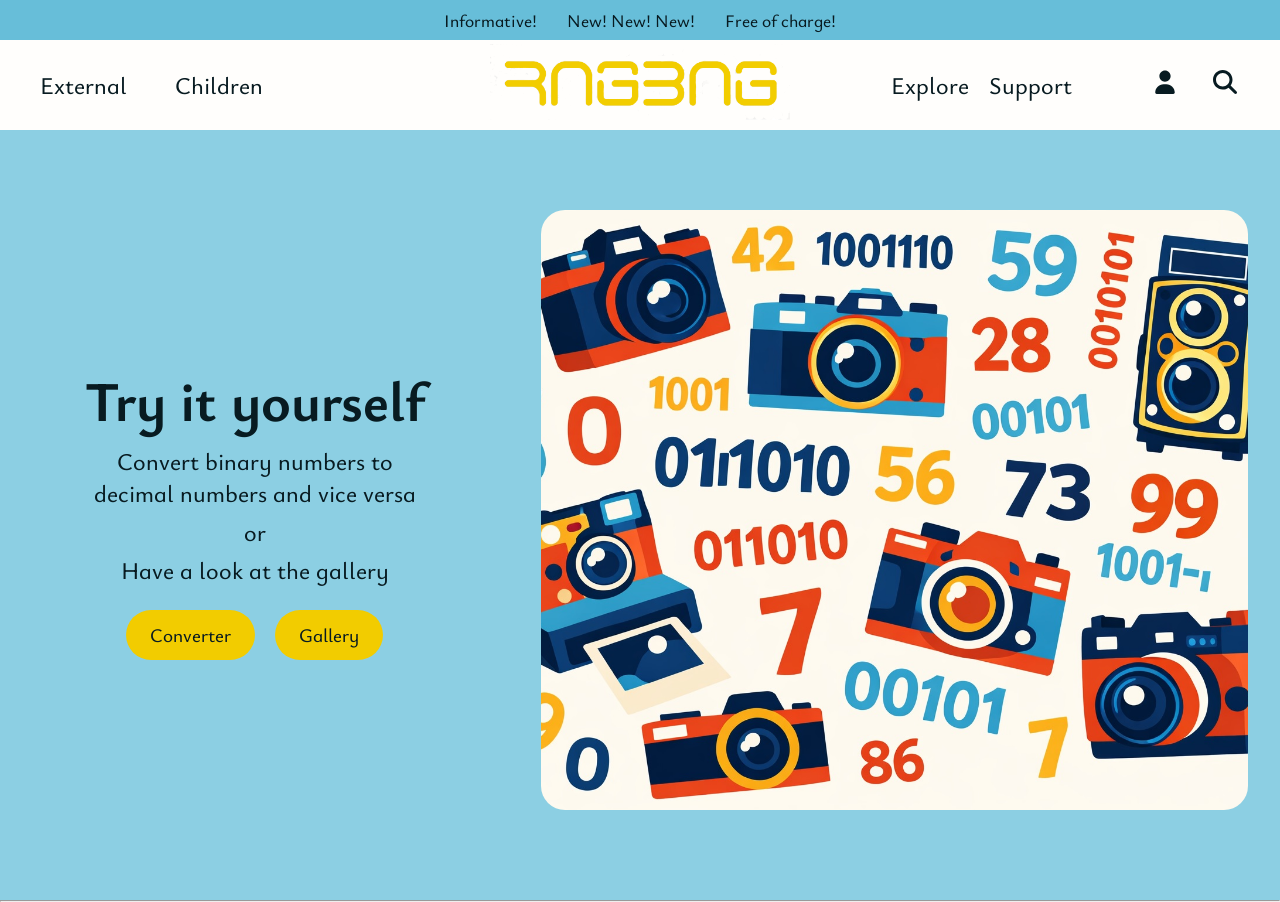
==== index.html @ cac08c7c "converter systems added 2,8,10,16 interconvert (Sem2)" ====
<!DOCTYPE html>
<html lang="de">
<head>
    <meta charset="UTF-8">
    <meta name="viewport" content="width=device-width, initial-scale=1.0">
    <link rel="stylesheet" href="styles.css">
    <title>index</title>

</head>
<body>    
    <header>
        <div class="headertopcontainer">
            <div class="topbox">
                <span>Informative!</span>
            </div>
            <div class="topbox">
                <span>New! New! New!</span>
            </div>
            <div class="topbox">
                <span>Free of charge!</span>
            </div>
        </div>

        <nav class="myNavbar">
            <!-- LEFT ZONE -->
             <div class="nav-zone nav-left">
                <div class="dropdown">
                    <span>External</span>
                    <ul class="dropdown-menu">
                        <li><a href="https://www.canon.de">Canon</a></li>
                        <li><a href="https://gopro.com/de/de/GoPro">GoPro</a></li>
                        <li><a href="https://www.hasselblad.com/">Hasselblad</a></li>
                        <li><a href="https://leica-camera.com/de-DE">Leica</a></li>
                        <li><a href="https://shop.lomography.com/de/">lomography</a></li>
                        <li><a href="https://mamiya.uk/">Mamiya</a></li>
                        <li><a href="https://www.minoltadigital.com/cameras">Minolta</a></li>
                        <li><a href="https://www.nikon.de">Nikon</a></li>
                        <li><a href="https://pentax.eu/de">Pentax</a></li>
                        <li><a href="https://www.olympus.de/">Olympus</a></li>
                        <li><a href="https://www.sony.de">Sony</a></li>
                    </ul> 
                </div>
                <div class="dropdown">
                    <span>Children</span>
                        <ul class="dropdown-menu">
                            <li>
                                <a href="drawing.html">Drawing</a>
                            </li>
                        </ul>
                </div>
            </div>

            <!-- LOGO CENTER -->
            <div class="nav-logo">
                <a href="index.html">
                    <img src="src/img/logoRagbagWOBackground.svg" 
                    alt="Logo - Ragbag Start page"
                    class="logoRagbag">
                </a>
            </div>

            <!-- RIGHT ZONE -->
            <div class="nav-zone nav-right">
                <!-- Right zone left part-->
                <div class="nav-internallinks">
                    <div class="dropdown">
                        <span>Explore</span>
                        <ul class="dropdown-menu">
                            <li><a href="Zahlensystemkonverter.html">Number converter</a></li>
                            <li><a href="Gallerie.html">Gallery</a></li>
                            <li><a href="MeinWunschfotoapparat.html">my dream camera</a></li>
                        </ul>
                    </div>
                    <div class ="dropdown">
                        <span>Support</span>
                        <ul class="dropdown-menu">
                            <li><a href="Impressum.html">Imprint</a></li>
                        </ul>
                    </div>
                </div>

                <!-- RIGHT Icons -->
                <div class="nav-icons">
                    <a href="Login.html" class="icon">
                        <svg xmlns="http://www.w3.org/2000/svg" viewBox="0 0 640 640"><!--!Font Awesome Free v7.1.0 by @fontawesome - https://fontawesome.com License - https://fontawesome.com/license/free Copyright 2026 Fonticons, Inc.-->
                            <path d="M320 312C386.3 312 440 258.3 440 192C440 125.7 386.3 72 320 72C253.7 72 200 125.7 200 192C200 258.3 253.7 312 320 312zM290.3 368C191.8 368 112 447.8 112 546.3C112 562.7 125.3 576 141.7 576L498.3 576C514.7 576 528 562.7 528 546.3C528 447.8 448.2 368 349.7 368L290.3 368z"/>
                        </svg>
                    </a>
                    <a href="Search.html" class="icon">
                        <svg xmlns="http://www.w3.org/2000/svg" viewBox="0 0 640 640"><!--!Font Awesome Free v7.1.0 by @fontawesome - https://fontawesome.com License - https://fontawesome.com/license/free Copyright 2026 Fonticons, Inc.-->
                            <path d="M480 272C480 317.9 465.1 360.3 440 394.7L566.6 521.4C579.1 533.9 579.1 554.2 566.6 566.7C554.1 579.2 533.8 579.2 521.3 566.7L394.7 440C360.3 465.1 317.9 480 272 480C157.1 480 64 386.9 64 272C64 157.1 157.1 64 272 64C386.9 64 480 157.1 480 272zM272 416C351.5 416 416 351.5 416 272C416 192.5 351.5 128 272 128C192.5 128 128 192.5 128 272C128 351.5 192.5 416 272 416z"/>
                        </svg>
                    </a>
                </div>
            </div>

            <!-- BURGER -->
            <div class="burger" onclick="toggleMenu()">☰</div>
        </nav>
        
        <!-- Mobile Dropdown Container-->
        <div class="mobile-menu" id="mobileMenu">
            <div class="mobile-item dropdown">External
                <ul class="dropdown-menu">
                    <li><a href="https://www.canon.de">Canon</a></li>
                    <li><a href="https://gopro.com/de/de/GoPro">GoPro</a></li>
                    <li><a href="https://www.hasselblad.com/">Hasselblad</a></li>
                    <li><a href="https://leica-camera.com/de-DE">Leica</a></li>
                    <li><a href="https://shop.lomography.com/de/">lomography</a></li>
                    <li><a href="https://mamiya.uk/">Mamiya</a></li>
                    <li><a href="https://www.minoltadigital.com/cameras">Minolta</a></li>
                    <li><a href="https://www.nikon.de">Nikon</a></li>
                    <li><a href="https://pentax.eu/de">Pentax</a></li>
                    <li><a href="https://www.olympus.de/">Olympus</a></li>
                    <li><a href="https://www.sony.de">Sony</a></li>
                </ul>
            </div>
            <div class="mobile-item dropdown">Explore
                <ul class="dropdown-menu">
                    <li><a href="Zahlensystemkonverter.html">Number converter</a></li>
                    <li><a href="Gallerie.html">Gallery</a></li>
                    <li><a href="MeinWunschfotoapparat.html">dream camera</a></li>
                </ul>
            </div>
            <div class="mobile-item dropdown">Support
                <ul class="dropdown-menu">
                    <li><a href="Impressum.html">Imprint</a></li>
                </ul>
            </div>
            <div class="mobile-item dropdown">
                <a href="Login.html" class="icon">Login
                    <svg xmlns="http://www.w3.org/2000/svg" viewBox="0 0 640 640"><!--!Font Awesome Free v7.1.0 by @fontawesome - https://fontawesome.com License - https://fontawesome.com/license/free Copyright 2026 Fonticons, Inc.-->
                        <path d="M320 312C386.3 312 440 258.3 440 192C440 125.7 386.3 72 320 72C253.7 72 200 125.7 200 192C200 258.3 253.7 312 320 312zM290.3 368C191.8 368 112 447.8 112 546.3C112 562.7 125.3 576 141.7 576L498.3 576C514.7 576 528 562.7 528 546.3C528 447.8 448.2 368 349.7 368L290.3 368z"/>
                    </svg>
                </a>
            </div>
            <div class="mobile-item dropdown">
                <a href="Search.html" class="icon">Search
                    <svg xmlns="http://www.w3.org/2000/svg" viewBox="0 0 640 640"><!--!Font Awesome Free v7.1.0 by @fontawesome - https://fontawesome.com License - https://fontawesome.com/license/free Copyright 2026 Fonticons, Inc.-->
                        <path d="M480 272C480 317.9 465.1 360.3 440 394.7L566.6 521.4C579.1 533.9 579.1 554.2 566.6 566.7C554.1 579.2 533.8 579.2 521.3 566.7L394.7 440C360.3 465.1 317.9 480 272 480C157.1 480 64 386.9 64 272C64 157.1 157.1 64 272 64C386.9 64 480 157.1 480 272zM272 416C351.5 416 416 351.5 416 272C416 192.5 351.5 128 272 128C192.5 128 128 192.5 128 272C128 351.5 192.5 416 272 416z"/>
                    </svg>
                </a>
            </div>
        </div>
    </header>

    <main>
        <div class="maincontainer">
            <div class="mainLeftBox">
                <div class="mainLeftBoxText">
                    <section class="intro">
                        <h1>Try it yourself</h1>
                        <p>Convert binary numbers to</p>
                        <p>decimal numbers and vice versa</p>
                        <p class="dividingText">or</p>
                        <p>Have a look at the gallery</p>
                    </section>
                </div>
                <div class="button-group">
                    <a href="Zahlensystemkonverter.html" class="btnlike">Converter</a>
                    <a href="Gallerie.html" class="btnlike">Gallery</a>
                </div>
            </div>
            <div class="image-wrapper">
                <a>
                    <img src="src/img/Startpage_theme.jpg">
                    alt="Startpage image"
                    class="startpageImage">
                </a>
            </div>
        </div>
    </main>
    <hr>
    <script src="navbar.js"></script>
</body>
</html>
---- styles.css ----
:root {
    --background-dark: #081B21;
    --background-light: #fffefc;
    --primary-color: #67BED9;
    --secondary-color: #D85727;
    --tertiary-color: #F08756;
    --color-logo: #F2CC00;
    --primary-light-color:#BDE3EF;
    --secondary-dark-color: #AC4520;
}

@font-face {
  font-family: 'YsabeauInfant';
  src: url('fonts/YsabeauInfant-VariableFont_wght.ttf') format('truetype');
  font-weight: 100 900; /* Definiert das Gewicht von Light (100) bis Bold (900) */
  font-style: normal; /* Normale Schrift */
}

@font-face {
  font-family: 'YsabeauInfant';
  src: url('fonts/YsabeauInfant-Italic-VariableFont_wght.ttf') format('truetype');
  font-weight: 100 900; /* Definiert das Gewicht von Light (100) bis Bold (900) */
  font-style: italic; /* Kursivschrift */
}

* {
    margin: 0;
    box-sizing: border-box;
}

body {
    background-color: var(--background-light);
    color: var(--background-dark);
    font-family: 'YsabeauInfant', sans-serif;
    font-weight: 500; /* Normales Gewicht */
}

input, select, select option, textarea, button {
    font-family: inherit; /* erbt die Schrift von body oder * */
}

.headertopcontainer {
    height: 2.5rem;
    background-color: var(--primary-color);
    display: flex;
    justify-content: center;
    gap: 30px;
    font-size: 1.1rem;
    align-items: center;
}

.myNavbar {
    display: grid;
    grid-template-columns: 1fr auto 1fr;
    align-items: center;
    font-size: 1.3rem;
    height: 90px;
    padding: 0 40px;

    background-color: var(--background-light);
    position: relative;
}

.nav-zone {
    display: flex;
    align-items: center;
}

.nav-right {
    justify-content: flex-end;
    gap: 48px;
}


/* Logo */
.nav-logo {
    justify-self: center;
}

.nav-logo img {
    width: 300px;
    max-height: 90%;
    max-width: 50vw;
}

/* Links & Icons */
.nav-left {
    justify-self: start;
    gap: 48px;
}
.nav-internallinks {
    display: flex;
    gap: 20px;
    margin-left:
    30px;
}
.nav-icons {
    display: flex;
    gap: 30px;
    justify-self: end;
    margin-left: 30px;
}

.icon svg{
    width: 30px;
    height: 30px;
    gap: 10px;
    fill: var(--background-dark);
}


/* Dropdown */
.dropdown {
    position: relative;
    cursor: pointer;
}
.dropdown span {
    font-size: 1.5rem;
    font-weight: 500;
}
.dropdown-menu {
    position: absolute;
    top: 100%;
    left: 0;
    display: none;
    min-width: 160px;
    background-color: var(--background-light);
    list-style: none;
    padding: 10px 0;
    margin-top: 0;
    z-index: 9999;
}

.dropdown-menu li {
    padding: 8px 16px;
}
.dropdown-menu li a {
    text-decoration: none;
    color: var(--background-dark);
    background-color: var(--background-light);
}
.dropdown:hover .dropdown-menu {
    display: block;
}

.dropdown-menu li a:hover{
    font-weight: bold;
}

/* Icons */
.icon {
    font-size: 20px;
    cursor: pointer;
}

/* Burger Icon */
.burger {
    display: none;
    font-size: 28px;
    cursor: pointer;
    margin-left: 40px;
}

/* muss man nicht nur in Mobile version auf none setzen sondern auch in der Desktop vers. */
.mobile-menu {
        display: none;
}


/* === MAIN ===*/
.intro h1 {
    font-size: 3.5rem;
    font-weight: bolder;
    text-align: center;
    margin-bottom: 0.5rem;
}

.intro h2 {
    font-size: 2.5rem;
    font-weight: bolder;
    text-align: center;
    margin-bottom: 0.5rem;
}

.intro h3 {
    font-size: 1.5rem;
    font-weight: bolder;
    text-align: center;
    margin-bottom: 0.5rem;
}

.intro p, .introPage p {
  font-size: 1.5rem;    /* Normale Textgröße */
  margin-bottom: 0.5rem;
  text-align: center;
  margin:0%;
}
.dividingText {
    padding: 0.4rem 0;
}

.maincontainer {
    background-color: #8CCFE3;
    display: flex;
    height: calc(100vh - 2.5rem - 90px);
    display: flex;
    justify-content: space-between;
}

.mainLeftBox {
    background-color: #8CCFE3;
    width: 45vw;
    display: flex;
    justify-content: center;
    align-items: center;
    flex-direction: column;
}

.image-wrapper {
  width: clamp(300px, calc(100vw - 6.5rem - 90px), 800px);
  height: clamp(240px, calc(100vh - 12.5rem - 90px), 600px);
  margin: 5rem 2rem;
  border-radius: 24px;
  overflow: hidden; /* extrem wichtig */
}

.image-wrapper img {
  width: 100%;
  height: 100%;
  object-fit: cover;
}
.button-group {
    margin-top: 1rem;
}

.btnlike {
  display: inline-block;       /* important for anchors to behave like buttons */
  padding: 0.75rem 1.5rem;
  margin: 0.5rem;
  font-size: 1.2rem;
  border: none;
  border-radius: 9999px;
  background-color: var(--color-logo);
  color: var(--background-dark);
  text-decoration: none;       /* remove underline from <a> */
  cursor: pointer;
  transition: background-color 0.3s, transform 0.2s;
}

.btnlike:hover {
  background-color: #559bbd;
  transform: translateY(-2px);
}

.btnlike:active {
  transform: translateY(0);
}

.introPage h2, .introPageAA h2{
    font-size: 2.8rem;
    font-weight: normal;
    text-align: center;
}

.introPage h3, .introPageAA h3 {
    font-size: 1.8rem;
    text-align: center;
    margin-bottom: 1rem;
    font-weight: normal;
}

.maincontImpressum .introPage h2, .mainLogin .introPage h2, .centralboxConvert .introPage h2{
    padding: 1rem 0 0 0;
    background-color: var(--tertiary-color);
}
.maincontImpressum .introPage h3, .mainLogin .introPage h3 {
    padding-bottom: 1.5rem;
    background-color: var(--tertiary-color);
    margin-bottom: 3rem;
}

/* === Gallery === */
.maincontainerGal {
    background-color: var(--background-dark);
}

.maincentralGal {
    display: flex;
    flex-direction: column;
    gap: 4rem;
}

.centralboxGallery, .centralboxWishcamera, .aadamsgallery {
    width: 100%;
    background: var(--background-dark);
    color: var(--background-light);
    text-align: center;
    padding: 1rem;
    /* text-align: center;   */
}

.centralboxWishcamera  {
    width: 100%;
    height: 100vh;
    background: var(--background-dark);
    color: var(--background-light);
    text-align: center;
    padding: 1rem;
    /* text-align: center;   */
}



.centralboxGallery h2, .centralboxWishcamera h2, .aadamsgallery h2 {
    font-size: 2.8rem;
    padding-bottom: 0.5rem;
    font-weight: normal;
}

.fotobox {
    width: 70%;
    height: 50%;
    margin: 0 auto;
    position: relative;
}

.gallerie {
    height: 35vh;
    width: auto;
    display: block;
    margin-left: auto;
    margin-right: auto;
    object-fit: contain;
}

/* Hide the images by default */
.mySlides {
    display: none;
}

/* Add a pointer when hovering over the thumbnail images */
.cursor {
    cursor: pointer;
}

.arrows 
{
    display: flex;
    justify-content: center;
    align-items: center;
    gap: 20px; /* Abstand zwischen den Pfeilen */
    margin-top: 20px; /* Abstand nach oben */
}
.prev, .next {
    font-size: 1rem;
    color: var(--background-dark);
    text-decoration: none;
    padding: 10px;
    background-color: var(--color-logo);
    border-radius: 50%;
    cursor: pointer;
    transition: background-color 0.3s ease;
    margin: 15px 15px;
}

/* Wenn hover, mit schwarzen Hintergrund und ein bisschen durchscheinen */
.prev:hover,
.next:hover {
    background-color:var(--tertiary-color);
}

/* Number text (1/3 etc) */
.numbertext {
    color: var(--background-light);
    font-size: 12px;
    padding: 8px 12px;
    /*position: absolute;*/
    top: 0;
}

.introPageAA {
    width: 65vw;
    margin: auto;
}

.introPageAA p {
    font-size: 1.2rem;
}

.aagrid {
    display: grid;
    grid-template-columns: 1fr 1fr;
    align-items: center;
}

@media(max-width: 834px) {
    .aagrid {
    grid-template-columns: 1fr;
    }
}

.aagrid div img {
    width: 35vw;
    max-height: 400px;
    object-fit: contain;
}

.aa-img {
    margin: 2rem 0 2rem 0;
}

.caption {
    margin: 1rem auto 0 auto;
    width: 50%;
}

.back-to-top {
    bottom: 20px;
    right: 20px;
    background-color: var(--background-dark);
    color: var(--background-light);
    margin: 1rem;
    padding: 0.4rem;
    border-radius: 5px;
    text-decoration: none;
    font-size: 16px;
    opacity: 0.8;
    transition: opacity 0.3s;
}

/* Hover-Effekt */
.back-to-top:hover {
    background-color: var(--tertiary-color);
    font-weight: bold;
}


/* === Dream camera === */

.maincontainerWish {
    background-color: #8CCFE3;
    display: flex;
    height: calc(100vh - 2.5rem - 90px);
    display: flex;
    justify-content: space-between;
}

.centralboxWishcamera h3 {
    font-size: 1.8rem;
    padding: 0.6rem 0 0.4rem 0;
    font-weight: normal;
}

.cameraText {
    width: 38vw;
    margin: auto;
    text-align: left;
}
.cameraText ol {
    padding-left: 1.2rem;  /* Abstand für Nummerierung */
    margin: 0;              /* reduziert unnötige Abstände */
}
cameraText ol ol {
    padding-left: 1.2rem;  /* eingerückte Unterliste */
    margin: 0;              /* kompakt */
}

.cameraText li {
    margin-bottom: 0.3rem; /* minimaler Abstand zwischen den Punkten */
}

/* === Login === */
.login-form {
    width: 500px;
    margin: 2.6rem auto;
    padding: 5rem;
    order: 2px solid var(--background-light);
    border-radius: 30px;
    background-color: var(--primary-color);
    font-size: 1.5rem;
}

/* Jede Gruppe von Label + Input */
.form-group {
    display: flex;
    align-items: center;
    margin-bottom: 1rem;
}

/* Label links, fester Breitenanteil */
.form-group label {
    width: 100px;
    margin-right: 10px;
    text-align: right;
    font-weight: bold;
}

/* Eingabefelder abgerundet */
.form-group input {
    flex: 1;
    padding: 0.7rem;
    border-radius: 10px;
    border: 2px solid #aaa;
    font-size: 1rem;
    background-color: var(--background-light);
}

.form-group input:hover {
    border: 2px solid var(--secondary-color);
}

/* Buttons Container */
.form-actions {
    display: flex;
    justify-content: space-between;
    margin-top: 1rem;
}

/* Allgemeine Button-Styles */
.btn {
    padding: 0.6rem 1.2rem;
    margin-top: 1.6rem;
    border: none;
    border-radius: 15px;
    cursor: pointer;
    font-size: 1.3rem;
}

/* Unterschiedliche Farben für Buttons */
.submit-btn {
    background-color: var(--color-logo); 
    color: var(--background-dark);
}

.create-btn {
    background-color: var(--background-light);
    color: var(--background-dark);
}

/* Hover-Effekte */
.submit-btn:hover {
     background-color: var(--tertiary-color);
     font-weight: bold;
}

.create-btn:hover {
    background-color: var(--primary-light-color);
    font-weight: bold;
}

/* === Number converter === */

.centralboxConvert .introPage h3{
    padding-bottom: 0.8rem;
    background-color: var(--tertiary-color);
    margin-bottom: 0.8rem;
}

.convertText p {
    width: 50vw;
    margin: auto;
    font-size: 1.3rem;
}

.converter-form {
    width: 400px;
    margin: 0.8rem auto;
    padding: 1.3rem;
    background-color: var(--primary-color);
    border-radius: 20px;
    border: 2px solid var(--background-light);
    font-size: 1.2rem;
}

.converter-form h2 {
    text-align: center;
    margin-bottom: 1rem;
}

/* Form-Gruppen */
.form-group {
    display: flex;
    align-items: center;
    margin-bottom: 1rem;
}

.form-group label {
    width: 120px;
    margin-right: 10px;
    font-weight: bold;
}

.form-group input,
.form-group select {
    flex: 1;
    padding: 0.4rem;
    border-radius: 10px;
    border: 2px solid var(--background-light);
    background-color: var(--background-light);
    font-size: 1.2rem;
    font-weight: bold;
}

/* Buttons */
.form-actions {
    display: flex;
    justify-content: space-between;
    margin-top: 1rem;
}

button {
    padding: 0.5rem 1.2rem;
    border: none;
    border-radius: 10px;
    cursor: pointer;
    font-size: 1.2rem;
    font-weight: bold;
    color: var(--background-dark);
}

button#submitBtn {
    background-color: var(--color-logo);
}

button#resetBtn {
    background-color: var(--secondary-color);
}
button#submitBtn:hover {
     background-color: var(--tertiary-color);
}

button#resetBtn:hover {
    background-color: var(--secondary-dark-color);
}


/*Ausgabe */
#output {
    margin-top: 1rem;
    text-align: center;
    font-weight: bold;
    font-size: 1.5rem;
}

/*neuneuenu*/
.mobile-menu.active {
    display: block;
    position: absolute; 
    top: 130px;            
    left: 400px;
    width: 160px;
    padding: 15px;
    background-color: var(--background-light);
    z-index: 1000;        /* sicherstellen, dass es oben liegt */
}
/*neuneuenu*/
.mobile-item ul {
    display: none;        /* Standard versteckt */
    list-style: none;
    padding-left: 0;
    padding-right: 20px;
}
/*neuneuenu*/
.mobile-item.active ul {
    display: block;       /* sichtbar, wenn .active */
    padding: 10px;
}


/* === Mobile Version === */
/* war so:@media (max-width: 768px) */
@media (max-width: 834px) {
    .nav-left, .nav-right {
        display: none; /* werden ins Mobile-Menu ausgelagert */
    }

    .nav-logo {
        padding-left: 15vw;
    }

    .burger { 
        display: block; 
        justify-self: end; 
    }

    .introPage h2, .intro h2 {
        font-size: 2rem;
    }

    .introPage h3, .intro h3 {
        font-size: 1.5rem;
    }

    .intro p, .introPage p {
        font-size: 1rem;
    }
     .button-group a {
        display: block;
        margin: 0 auto 1rem auto;
    }
}
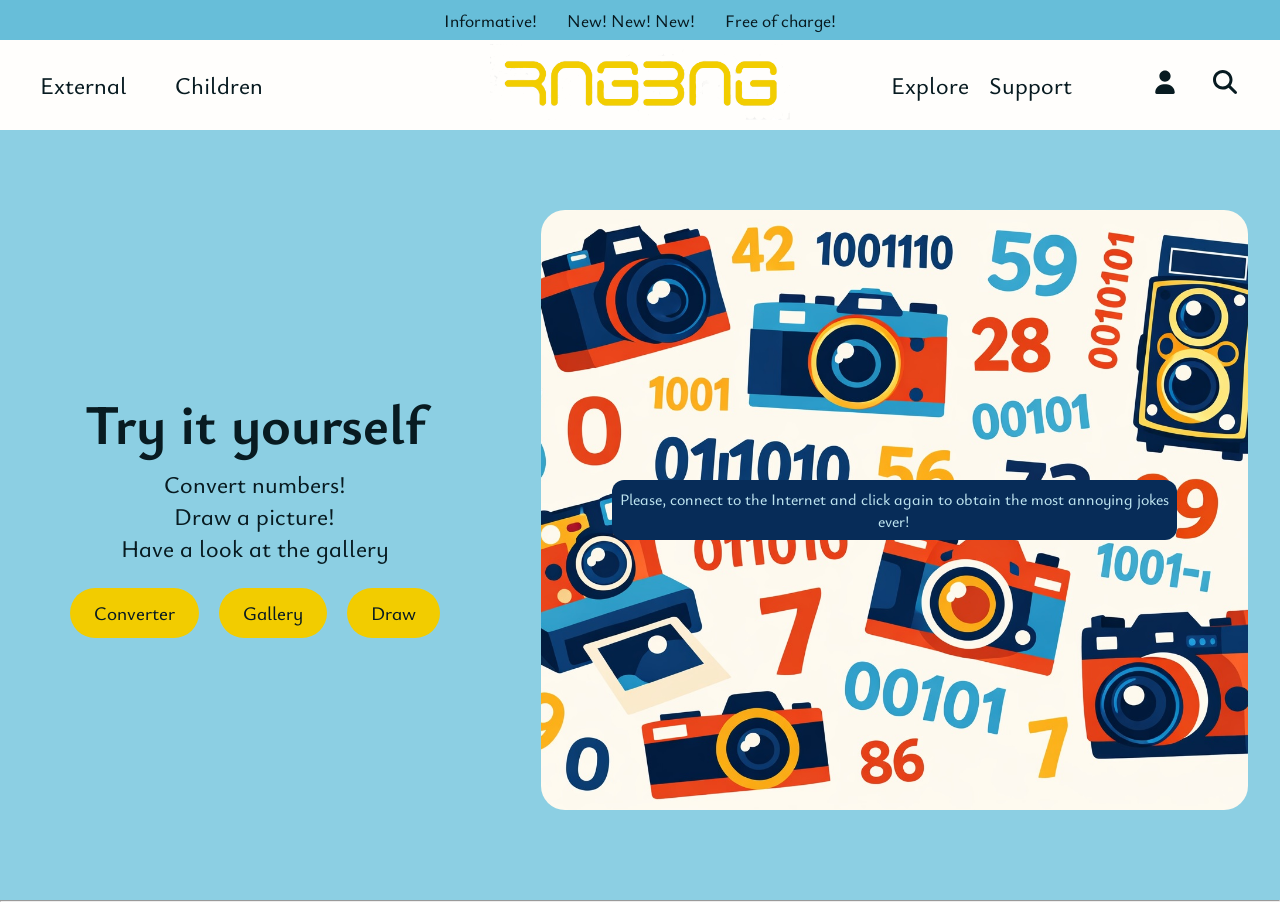
==== commit 338fb2fd: "added fetch, Tictactoe, drawing, extended converter" ====
--- a/index.html
+++ b/index.html
@@ -23,7 +23,7 @@
 
         <nav class="myNavbar">
             <!-- LEFT ZONE -->
-             <div class="nav-zone nav-left">
+            <div class="nav-zone nav-left">
                 <div class="dropdown">
                     <span>External</span>
                     <ul class="dropdown-menu">
@@ -42,11 +42,10 @@
                 </div>
                 <div class="dropdown">
                     <span>Children</span>
-                        <ul class="dropdown-menu">
-                            <li>
-                                <a href="drawing.html">Drawing</a>
-                            </li>
-                        </ul>
+                    <ul class="dropdown-menu">
+                        <li><a href="TicTacToe.html">TicTacToe</a></li>
+                        <li><a href="Drawing.html">Drawing</a></li>
+                    </ul>
                 </div>
             </div>
 
@@ -115,6 +114,12 @@
                     <li><a href="https://www.sony.de">Sony</a></li>
                 </ul>
             </div>
+            <div class="mobile-item dropdown">Children
+                <ul class="dropdown-menu">
+                    <li><a href="TicTacToe.html">TicTacToe</a></li>
+                    <li><a href="Drawing.html">Drawing</a></li>
+                </ul>
+            </div>
             <div class="mobile-item dropdown">Explore
                 <ul class="dropdown-menu">
                     <li><a href="Zahlensystemkonverter.html">Number converter</a></li>
@@ -150,15 +155,15 @@
                 <div class="mainLeftBoxText">
                     <section class="intro">
                         <h1>Try it yourself</h1>
-                        <p>Convert binary numbers to</p>
-                        <p>decimal numbers and vice versa</p>
-                        <p class="dividingText">or</p>
+                        <p>Convert numbers!</p>
+                        <p>Draw a picture!</p>
                         <p>Have a look at the gallery</p>
                     </section>
                 </div>
                 <div class="button-group">
                     <a href="Zahlensystemkonverter.html" class="btnlike">Converter</a>
                     <a href="Gallerie.html" class="btnlike">Gallery</a>
+                    <a href="drawing.html" class="btnlike">Draw</a>
                 </div>
             </div>
             <div class="image-wrapper">
@@ -167,10 +172,13 @@
                     alt="Startpage image"
                     class="startpageImage">
                 </a>
+                <div id="chuck-window">
+                </div>
             </div>
         </div>
     </main>
     <hr>
     <script src="navbar.js"></script>
+     <script src="chucknorris.js"></script>
 </body>
 </html>
--- a/styles.css
+++ b/styles.css
@@ -1,5 +1,6 @@
 :root {
     --background-dark: #081B21;
+    --background-dark-blue: #072c58;
     --background-light: #fffefc;
     --primary-color: #67BED9;
     --secondary-color: #D85727;
@@ -7,6 +8,15 @@
     --color-logo: #F2CC00;
     --primary-light-color:#BDE3EF;
     --secondary-dark-color: #AC4520;
+
+    --kreis-farbe: #fa4414;
+    --kreuz-farbe: #14fa95;
+    --mittelblau-farbe: #04b1c8; /* #15E0FA bisher für Überschrift, Striche, "Nochmal Spielen" und glow des Buttons
+    ab jetzt nicht mehr für Nochmal Spielen und nicht mehr für glow */
+    --hellblau-farbe: #9bf2fd;  /*#01161b*/
+    --dunkelblau-farbe: #036f7d;
+    --field-color: #2684A6;
+    --background-tictactoe: #1A5979;
 }
 
 @font-face {
@@ -217,18 +227,48 @@
 }
 
 .image-wrapper {
-  width: clamp(300px, calc(100vw - 6.5rem - 90px), 800px);
-  height: clamp(240px, calc(100vh - 12.5rem - 90px), 600px);
-  margin: 5rem 2rem;
-  border-radius: 24px;
-  overflow: hidden; /* extrem wichtig */
+    /* neu*/
+    position: relative;
+    display: inline-block;
+    /*bis hierher neu */
+    width: clamp(300px, calc(100vw - 6.5rem - 90px), 800px);
+    height: clamp(240px, calc(100vh - 12.5rem - 90px), 600px);
+    margin: 5rem 2rem;
+    border-radius: 24px;
+    overflow: hidden; /* extrem wichtig */
 }
 
 .image-wrapper img {
-  width: 100%;
-  height: 100%;
-  object-fit: cover;
-}
+    /* neu*/
+    display: block;
+    /*bis hierher neu */
+    width: 100%;
+    height: 100%;
+    object-fit: cover;
+}
+
+/* Chuck Norris joke in the foto */
+#chuck-window {
+    width: 80%;
+    display: flex;
+    flex-direction: column;
+    justify-content: center;
+    align-items: center;
+    border-radius: 12px;
+    white-space: pre-line;
+    position:absolute;
+    top: 50%;
+    transform: translateY(-50%);
+    left: 10%;
+    background: var(--background-dark-blue);
+    font-size: 1rem;
+    padding: 0.5rem;
+    color: var(--primary-light-color);
+    text-align: center;
+    cursor: pointer;
+}
+
+
 .button-group {
     margin-top: 1rem;
 }
@@ -279,6 +319,8 @@
     margin-bottom: 3rem;
 }
 
+
+
 /* === Gallery === */
 .maincontainerGal {
     background-color: var(--background-dark);
@@ -405,9 +447,14 @@
     object-fit: contain;
 }
 
+.aa-imgframe {
+    margin: 2rem 0 2rem 0;
+}
+
 .aa-img {
-    margin: 2rem 0 2rem 0;
-}
+    border: 2px solid white;
+}
+
 
 .caption {
     margin: 1rem auto 0 auto;
@@ -667,6 +714,337 @@
 }
 
 
+/* === drawing.html === */
+
+#draw_container {
+    display: flex;
+    flex-direction: row;
+}
+
+#toolbar {
+    display: flex;
+    flex-direction: column;
+    padding: 20px;
+    width: 140px;
+    background-color: var(--primary-color);
+}
+.tool {
+    padding-top: 5px;
+    padding-bottom: 5px;
+    margin-top: 10px;
+    margin-bottom: 10px;
+    text-align: center;
+}
+
+
+#drawing-boarddiv {
+    display: flex;
+}
+
+#drawing-board {
+    border: 3px;
+    border-style: solid;
+    border-color: var(--primary-color); 
+}
+
+#toolbar #lineWidth {
+    width: 80%;
+    padding-top: 4px;
+    padding-bottom: 4px;
+    font-family: 'YsabeauInfant';
+    margin: 0 auto;
+}
+
+/*   ===== TicTacToe =====  */
+#startscreen {
+    position: fixed;
+    top: 50%;
+    left: 50%;
+    transform: translate(-50%, -25%);
+    width: 95vw;
+    height: 65vh;
+    background: rgb(26 89 121 / 85%);
+    display: flex;
+    flex-direction: column;
+    justify-content: center;
+    align-items: center;
+    border-radius: 1rem;
+    border: 1.2rem solid var(--secondary-color);
+    border: 2rem;
+    gap: 10px;
+    z-index: 1000;
+}
+
+button#startBtn {
+    background-color: var(--color-logo);
+    margin: 0 auto;
+    padding: 0.6rem 1.4rem;
+    font-size: 2rem;
+    display: block;
+}
+
+#startscreen input
+{
+    display: flex;
+    padding: 0.5rem 1rem;
+    margin: 1.5rem auto;
+    width: 35%;
+    border-radius: 10px;
+    border: 2px solid var(--background-light);
+    font-size: 2rem;
+    font-weight: bold;
+}
+
+
+.centralbox {
+    height: calc(100vh - 230px);
+    margin: 0;
+    display: flex;
+    flex-direction: column;
+    justify-content: center;
+    align-items: center;
+    background-color: var(--background-tictactoe);
+}
+
+.spielanzeige {
+    font-size: clamp(2rem, 2rem, 2rem);
+    font-weight: 900;
+    text-align: center;
+}
+.spielfeld {
+    width: 600px;
+    aspect-ratio: 1;
+    max-width: 50vh;
+    max-height: 50vh;
+    display: grid;
+    grid-template-columns: 1fr 1fr 1fr;
+}
+
+.feld {
+    background-color: var(--primary-color);
+    border: 0.2rem solid var(--primary-light-color);
+    display: flex;
+    aspect-ratio: 1;
+    max-height: 50vh;
+    justify-content: center;
+    align-items: center;
+    padding: 5%;
+}
+
+.feld:nth-child(-n + 3) {
+    border-top: none;
+}
+.feld:nth-child(3n + 3) {
+    border-right: none;
+}
+.feld:nth-child(3n + 1) {
+    border-left: none;
+}
+.feld:nth-child(n + 7) {
+    border-bottom: none;
+}
+
+.feld::before, .feld::after {
+    content: "";   /* "" wollen keinen Text eingeben */
+    box-sizing: border-box;
+}
+
+.feld.kreis::before,
+.spielanzeige.kreis ~ .spielfeld .feld:not([disabled]):hover::before {
+    border: 1rem solid var(--kreis-farbe);
+    border-radius: 50%;  /* damit wird es ein kreis */
+    width: 85%;
+    aspect-ratio: 1;
+}
+/* kreuz besteht aus 2 schmalen, übereinanderliegenden Strichen, die um je 45Grad gegeneinander gedreht sind
+benötigen dafür 2 Pseudoelemente before und after */
+.feld.kreuz::before,
+.spielanzeige.kreuz ~ .spielfeld .feld:not([disabled]):hover::before,
+.feld.kreuz::after,
+.spielanzeige.kreuz ~ .spielfeld .feld:not([disabled]):hover::after {
+    background-color: var(--kreuz-farbe);
+    width: 1rem;
+    height: 100%;
+}
+
+/* hier ist wichtig dass translateX und rotate in EINEM transform angewandt werden, sonst wird
+nicht im Zentrum des Striches gedreht */
+.feld.kreuz::before,
+.spielanzeige.kreuz ~ .spielfeld .feld:not([disabled]):hover::before {
+    transform: translateX(50%) rotate(45deg); /* oder 50% bezieht sich auf die Breite des Elements; before ist das linke El. */
+}
+
+.feld.kreuz::after,
+.spielanzeige.kreuz ~ .spielfeld .feld:not([disabled]):hover::after {
+    transform: translateX(-50%) rotate(-45deg);/* after ist das rechte Element, ,it -0.5rem nach links geschoben */
+}
+
+.spielanzeige.kreis,
+.overlay-text.kreis {
+    color: var(--kreis-farbe);
+}
+
+.spielanzeige.kreuz,
+.overlay-text.kreuz {
+    color: var(--kreuz-farbe);
+    overlay: 1;
+}
+
+.feld:not([disabled]) {
+    cursor: pointer;
+}
+
+/* damit der potentielle Kreis fürs hovern sehr durchsichtig wird: opacity von 0.3 */
+.spielanzeige.kreis ~ .spielfeld .feld:not([disabled]):hover::before {
+    opacity: 0.3;
+}
+
+/* damit das potentielle Kreuz fürs hovern sehr durchsichtig wird: opacity von 0.3 */
+.spielanzeige.kreuz ~ .spielfeld .feld:not([disabled]):hover::before,
+.spielanzeige.kreuz ~ .spielfeld .feld:not([disabled]):hover::after {
+    opacity: 0.3;
+}
+
+.overlay {
+    background-color: var(--background-tictactoe);
+    position: absolute;
+    left: 20vw;
+    height: 60%;
+    width: 75%;
+    display: flex;
+    flex-direction: column;
+    justify-content: center;
+    align-items: flex-end;
+    padding: 0;
+    border: none;
+    border-radius: 20px;
+    opacity: 0;
+    pointer-events: none;
+    z-index: 900;
+}
+
+.overlay-text {
+    font-size: clamp(3vmin, 4vmin, 6vmin);
+    text-align: center;
+    margin: 1rem;
+    width: 25%;
+}
+
+.overlay-button1, .overlay-button2 {
+    font-size: clamp(3vmin, 4vmin, 5vmin);
+    background-color: var(--primary-color);
+    padding: 0.2rem;
+    margin: 1rem;
+    border: none;
+    width: 25%;
+    border-radius: 0.8rem;
+    cursor: pointer;
+    opacity:1;
+}
+
+.table-buttons {
+    display: flex;
+    flex-direction: row;
+    justify-content: center;
+    width: 25%;
+    padding: 0.2rem;
+    margin: 1rem;
+}
+
+.overlay-button3, .overlay-button4 {
+    font-size: clamp(2vmin, 3vmin, 4vmin);
+    background-color: var(--primary-light-color);
+    padding: 0.2rem;
+    margin: 0.2rem;
+    border: none;
+    border-radius: 0.8rem;
+    cursor: pointer;
+    opacity:1;
+}
+
+.overlay-button1:hover, .overlay-button2:hover, .overlay-button3:hover, .overlay-button4:hover {
+    background-color: var(--tertiary-color);
+}
+
+/* macht den overlay sichtbar, für Ende des Spiels anzeige und spiel nochmal button ; opacity auf 1 damit sichtbar; soll auf alle pointer events
+reagieren; transition: macht Einblendung des overlays über einen Zeitraum von 1.5 sek*/
+.overlay.sichtbar {
+    background-color: rgb(26 89 121 / 40%);
+    pointer-events: all;
+    transition: opacity 1.5s;
+    opacity: 1;
+}
+
+.spielanzeige.unsichtbar {
+    opacity: 0;
+}
+.feld.gewinnerKlasse {
+    animation: gewinnerfeld_blinken 0.5s alternate;
+    animation-iteration-count: infinite;
+}
+
+@keyframes gewinnerfeld_blinken {
+    from {background-color: #dff6f8;}
+    to {background-color: var(--primary-color);}
+}
+
+.table {
+    background-color: var(--background-tictactoe);
+    position: absolute;
+
+    left: 5vw;
+    height: 60%;
+    width: 20%;
+    display: flex;
+    flex-direction: column;
+    justify-content: center;
+    align-items: flex-end;
+    padding: 0;
+    border: none;
+    border-radius: 10px;
+    opacity: 0;
+    pointer-events: none;
+    z-index: 900;
+}
+
+#scoreTable th,
+#scoreTable td {
+    border: 2px solid var(--background-tictactoe);
+}
+#scoreTable {
+    border: 2px solid var(--background-tictactoe);
+    border-collapse: collapse;
+    max-width: 100%;
+    margin: 0 auto;
+    font-size: 1rem;
+    color: var( --background-dark);
+}
+#scoreTable td {
+    overflow-wrap: break-word;
+    word-break: break-word;
+}
+
+.scoreBox {
+    background: rgb(189 227 239/80%);
+    position: absolute;
+    color: var(--background-dark);
+    top: 35vh;
+    left: 2vw;
+    height: 60%;
+    width: 30%;
+    padding: 0.25rem;
+    border-radius: 12px;
+    z-index:2000;
+}
+
+.scoreBoxTitle {
+    text-align: center;
+}
+.unsichtbar {
+    display: none;
+}
+
+
 /* === Mobile Version === */
 /* war so:@media (max-width: 768px) */
 @media (max-width: 834px) {
